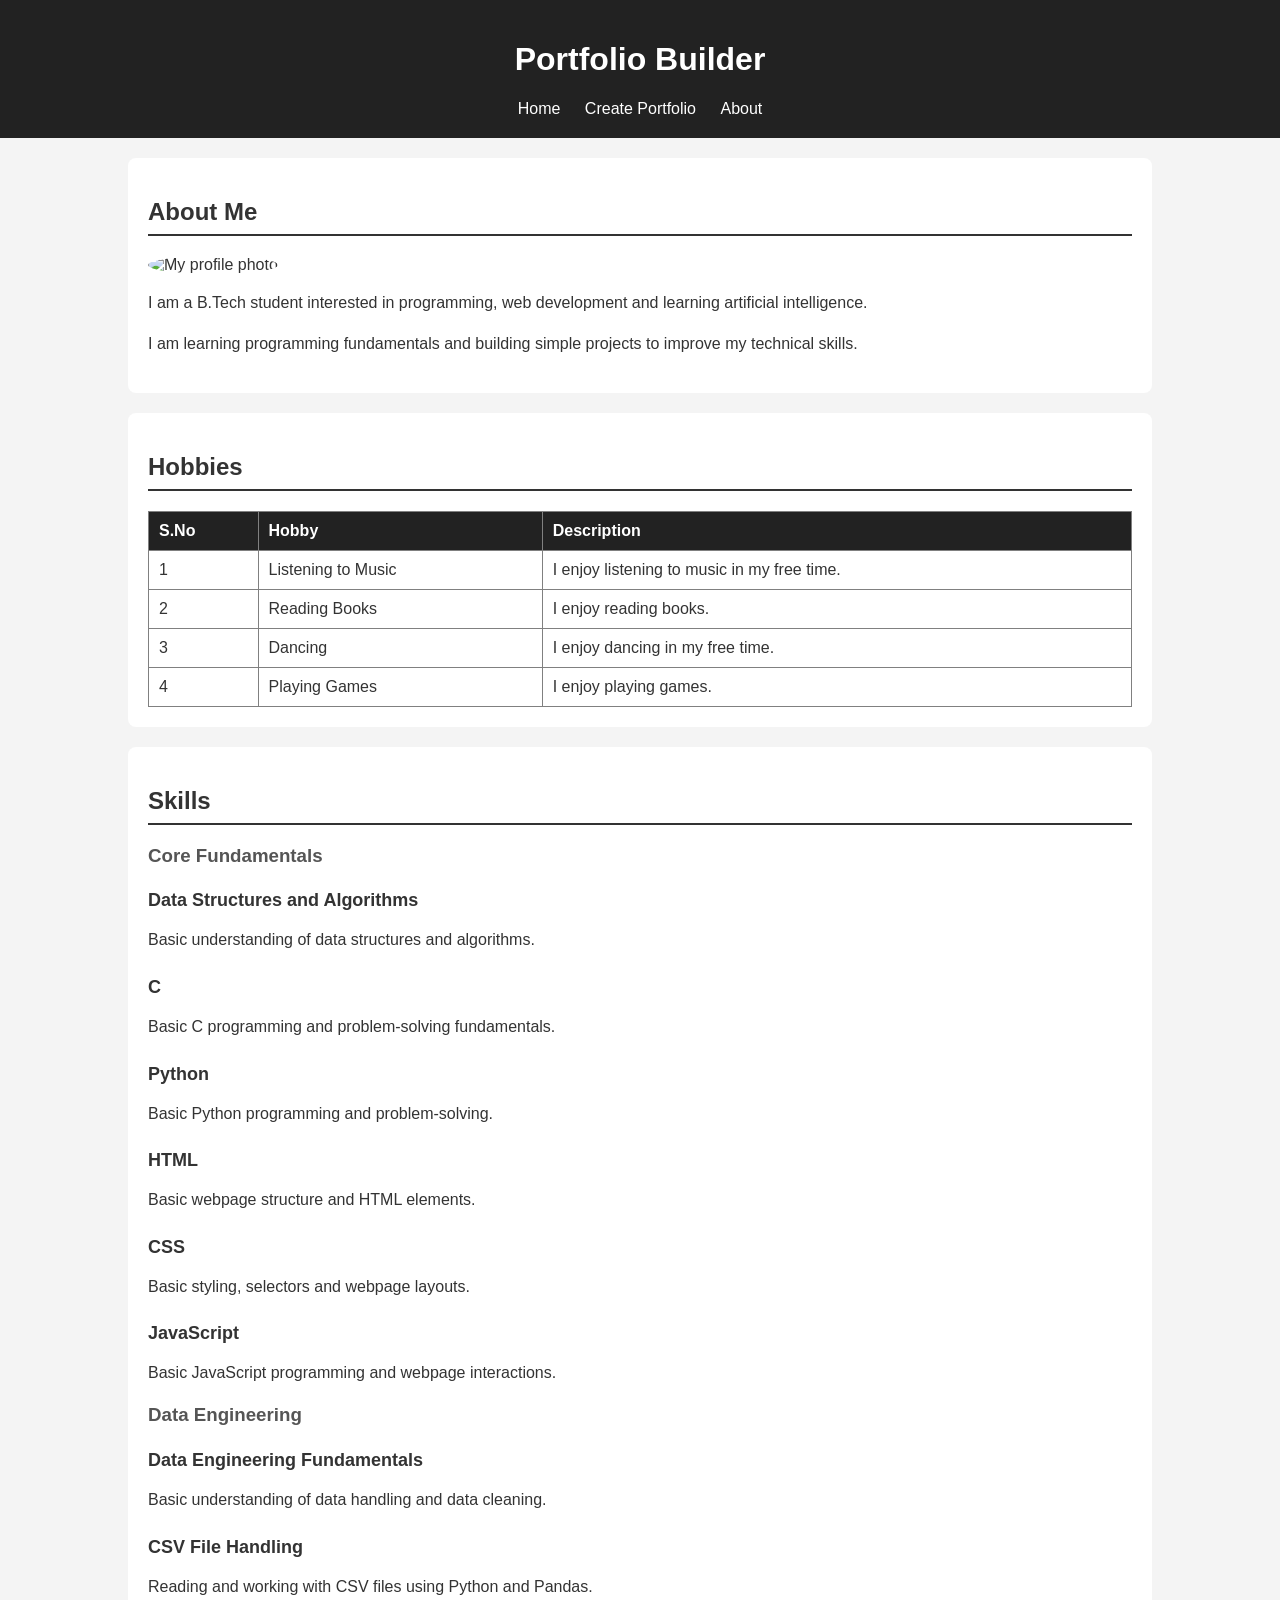
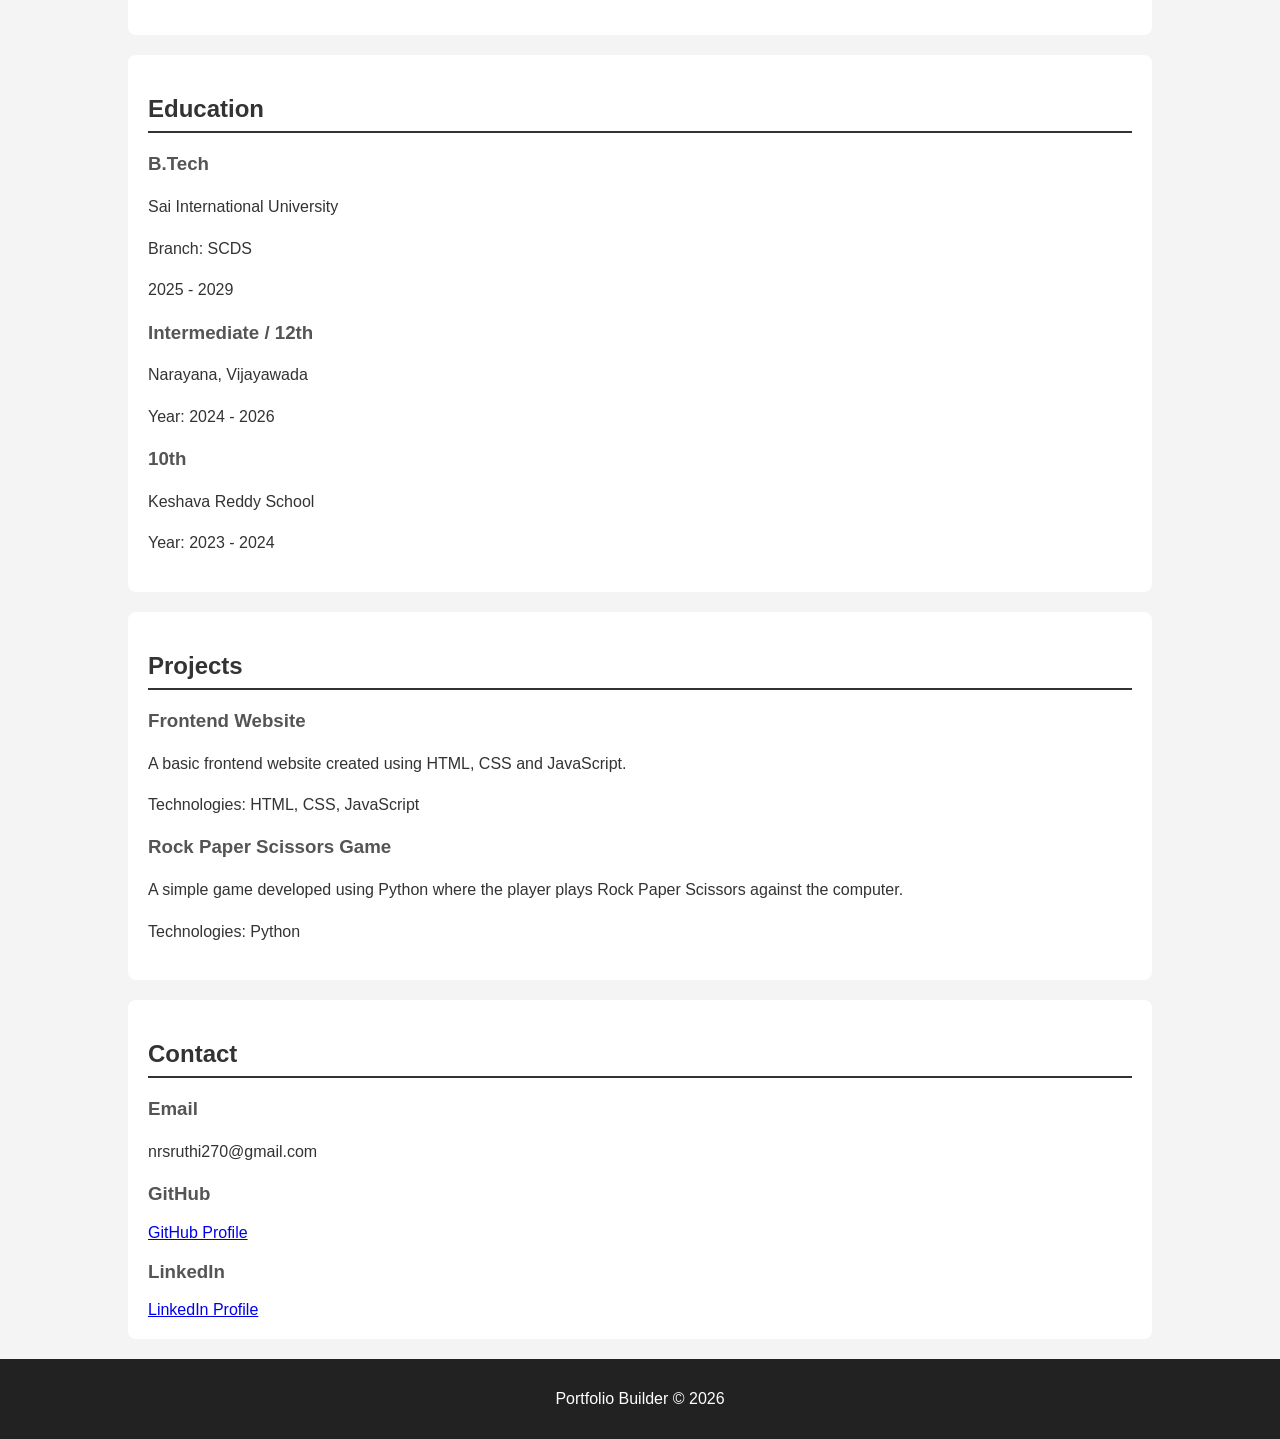
==== index.html @ aeab71cb "Add files via upload" ====
<!DOCTYPE html>
<html lang="en">

<head>

    <meta charset="UTF-8">
    <meta name="viewport" content="width=device-width, initial-scale=1.0">

    <title>Portfolio Builder</title>

    <link rel="stylesheet" href="por.css">

</head>

<body>

<header>

    <h1>Portfolio Builder</h1>

    <nav>
        <a href="index.html">Home</a>
        <a href="create.html">Create Portfolio</a>
        <a href="#">About</a>
    </nav>

</header>

<main>

    <section>

        <h2>About Me</h2>

        <img src="images/por.jpg" alt="My profile photo">

        <p>
            I am a B.Tech student interested in programming,
            web development and learning artificial intelligence.
        </p>

        <p>
            I am learning programming fundamentals and building
            simple projects to improve my technical skills.
        </p>

    </section>


    <section>

        <h2>Hobbies</h2>

        <table border="1">

            <tr>
                <th>S.No</th>
                <th>Hobby</th>
                <th>Description</th>
            </tr>

            <tr>
                <td>1</td>
                <td>Listening to Music</td>
                <td>I enjoy listening to music in my free time.</td>
            </tr>

            <tr>
                <td>2</td>
                <td>Reading Books</td>
                <td>I enjoy reading books.</td>
            </tr>

            <tr>
                <td>3</td>
                <td>Dancing</td>
                <td>I enjoy dancing in my free time.</td>
            </tr>

            <tr>
                <td>4</td>
                <td>Playing Games</td>
                <td>I enjoy playing games.</td>
            </tr>

        </table>

    </section>


    <section>

        <h2>Skills</h2>

        <h3>Core Fundamentals</h3>

        <h4>Data Structures and Algorithms</h4>
        <p>Basic understanding of data structures and algorithms.</p>

        <h4>C</h4>
        <p>Basic C programming and problem-solving fundamentals.</p>

        <h4>Python</h4>
        <p>Basic Python programming and problem-solving.</p>

        <h4>HTML</h4>
        <p>Basic webpage structure and HTML elements.</p>

        <h4>CSS</h4>
        <p>Basic styling, selectors and webpage layouts.</p>

        <h4>JavaScript</h4>
        <p>Basic JavaScript programming and webpage interactions.</p>

        <h3>Data Engineering</h3>

        <h4>Data Engineering Fundamentals</h4>
        <p>Basic understanding of data handling and data cleaning.</p>

        <h4>CSV File Handling</h4>
        <p>Reading and working with CSV files using Python and Pandas.</p>

    </section>


    <section>

        <h2>Education</h2>

        <h3>B.Tech</h3>
        <p>Sai International University</p>
        <p>Branch: SCDS</p>
        <p>2025 - 2029</p>

        <h3>Intermediate / 12th</h3>
        <p>Narayana, Vijayawada</p>
        <p>Year: 2024 - 2026</p>

        <h3>10th</h3>
        <p>Keshava Reddy School</p>
        <p>Year: 2023 - 2024</p>

    </section>


    <section>

        <h2>Projects</h2>

        <h3>Frontend Website</h3>

        <p>
            A basic frontend website created using HTML, CSS and JavaScript.
        </p>

        <p>Technologies: HTML, CSS, JavaScript</p>


        <h3>Rock Paper Scissors Game</h3>

        <p>
            A simple game developed using Python where the player
            plays Rock Paper Scissors against the computer.
        </p>

        <p>Technologies: Python</p>

    </section>


    <section>

        <h2>Contact</h2>

        <h3>Email</h3>
        <p>nrsruthi270@gmail.com</p>

        <h3>GitHub</h3>
        <a href="https://github.com/yourusername">GitHub Profile</a>

        <h3>LinkedIn</h3>
        <a href="https://www.linkedin.com/in/yourusername">
            LinkedIn Profile
        </a>

    </section>

</main>


<footer>

    <p>Portfolio Builder &copy; 2026</p>

</footer>

</body>

</html>
---- por.css ----
body {
    font-family: Arial, sans-serif;
    margin: 0;
    background-color: #f4f4f4;
    color: #333;
}

header {
    background-color: #222;
    color: white;
    padding: 20px;
    text-align: center;
}

nav {
    margin-top: 15px;
}

nav a {
    color: white;
    text-decoration: none;
    margin: 10px;
}

nav a:hover {
    text-decoration: underline;
}

main {
    width: 80%;
    margin: 20px auto;
}

section {
    background-color: white;
    padding: 20px;
    margin-bottom: 20px;
    border-radius: 8px;
}

h2 {
    color: #333;
    border-bottom: 2px solid #333;
    padding-bottom: 8px;
}

h3 {
    color: #555;
}

h4 {
    margin-bottom: 5px;
}

section h4 {
    font-size: 18px;
}

section p {
    line-height: 1.6;
}

table {
    width: 100%;
    border-collapse: collapse;
}

th, td {
    padding: 10px;
    text-align: left;
}

th {
    background-color: #222;
    color: white;
}

input, textarea {
    width: 100%;
    padding: 10px;
    margin-top: 5px;
    box-sizing: border-box;
}

textarea {
    height: 100px;
}

img {
    width: 150px;
    height: 150px;
    border-radius: 50%;
    object-fit: cover;
}

button {
    padding: 10px 20px;
    background-color: #222;
    color: white;
    border: none;
    border-radius: 5px;
    cursor: pointer;
}

button:hover {
    background-color: #555;
}

footer {
    background-color: #222;
    color: white;
    text-align: center;
    padding: 15px;
}
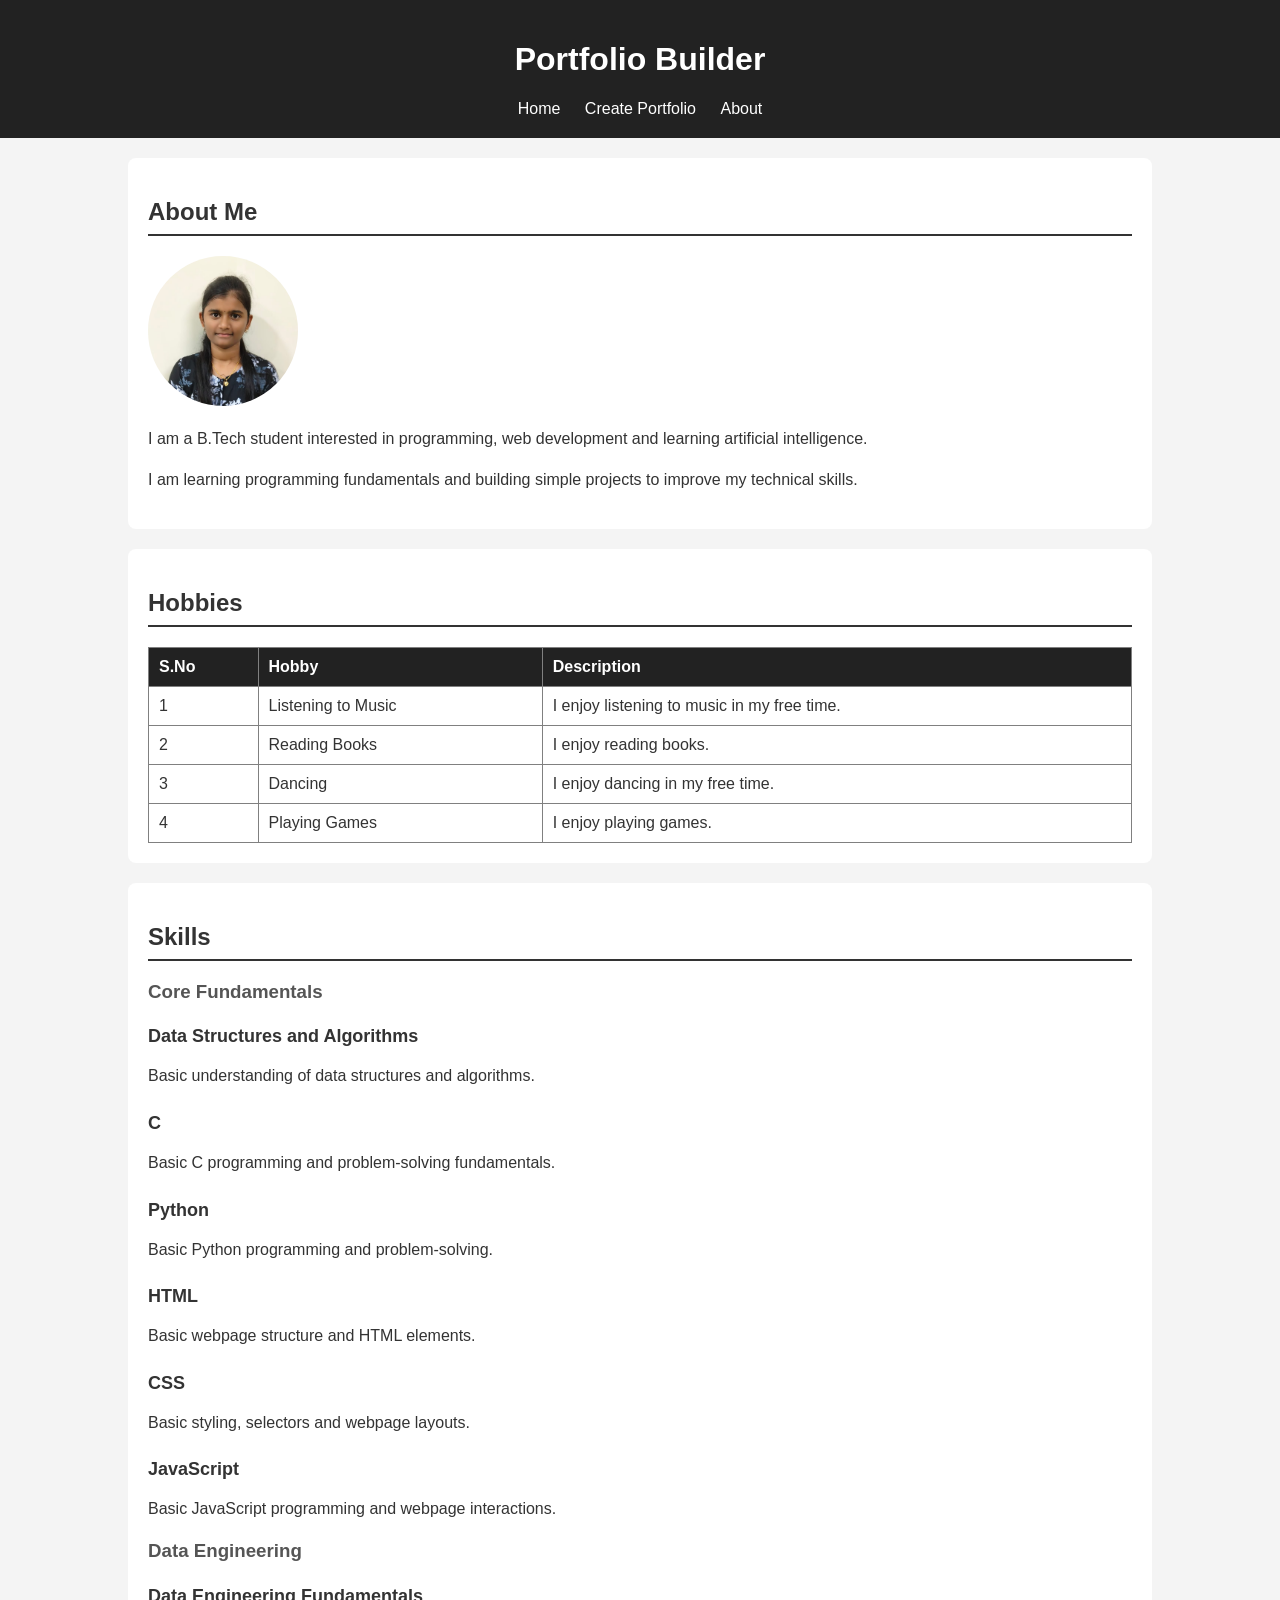
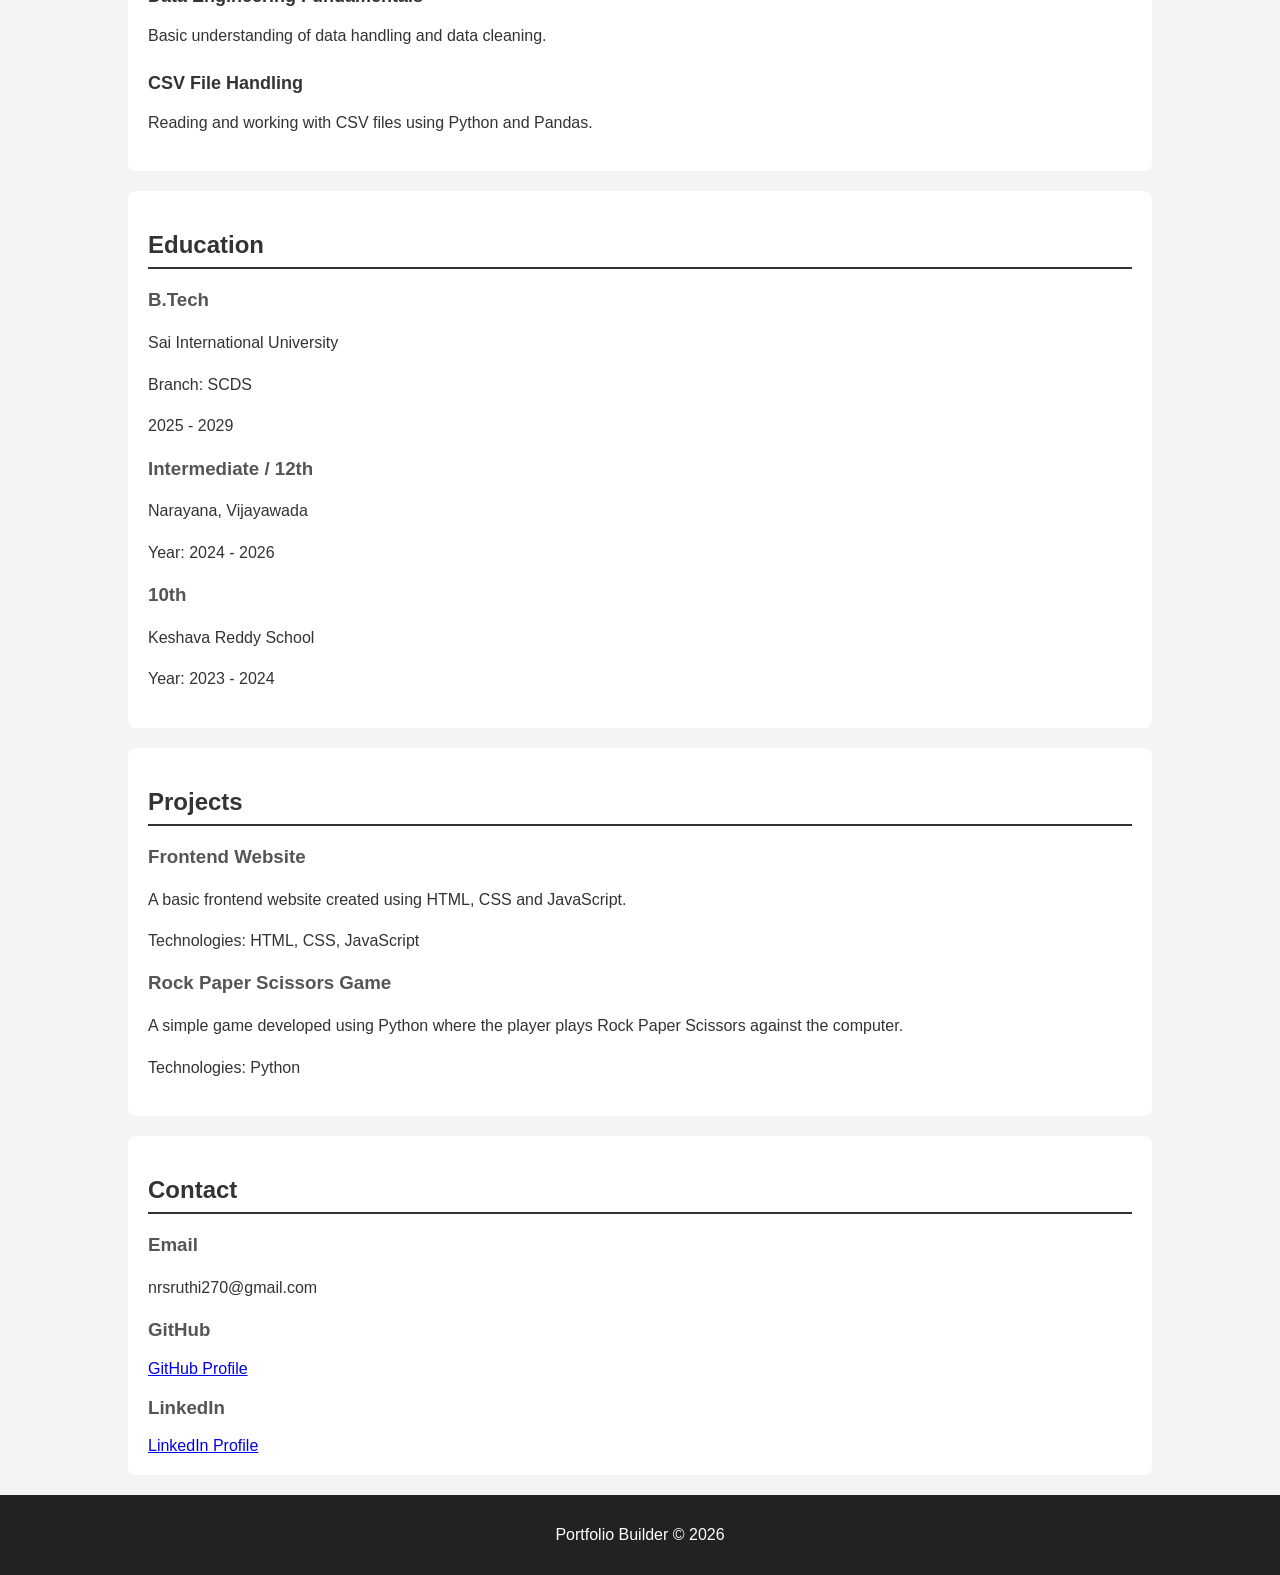
==== commit c9b434f9: "Fix HTML encoding issues in index.html" ====
--- a/index.html
+++ b/index.html
@@ -32,7 +32,7 @@
 
         <h2>About Me</h2>
 
-        <img src="images/por.jpg" alt="My profile photo">
+        <img src="por.jpg" alt="My profile photo">
 
         <p>
             I am a B.Tech student interested in programming,
@@ -196,4 +196,4 @@
 
 </body>
 
-</html>+</html>
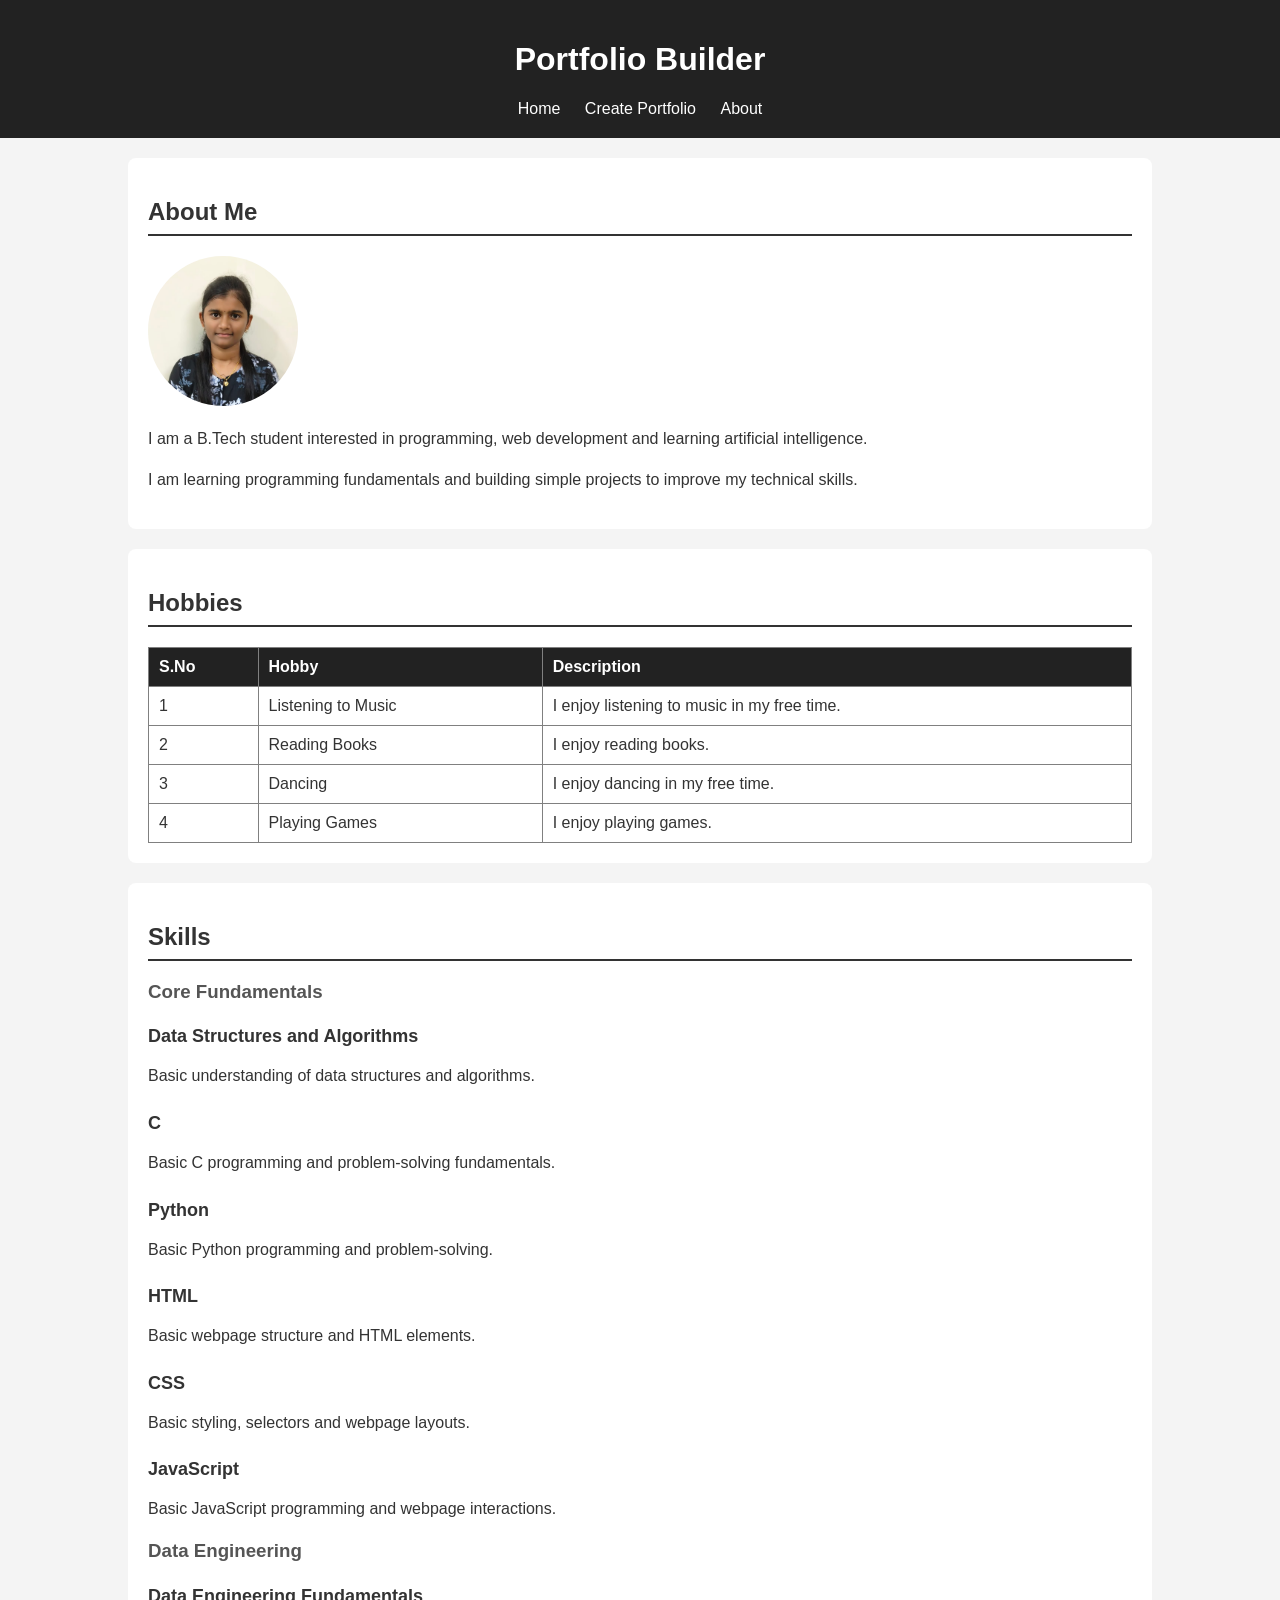
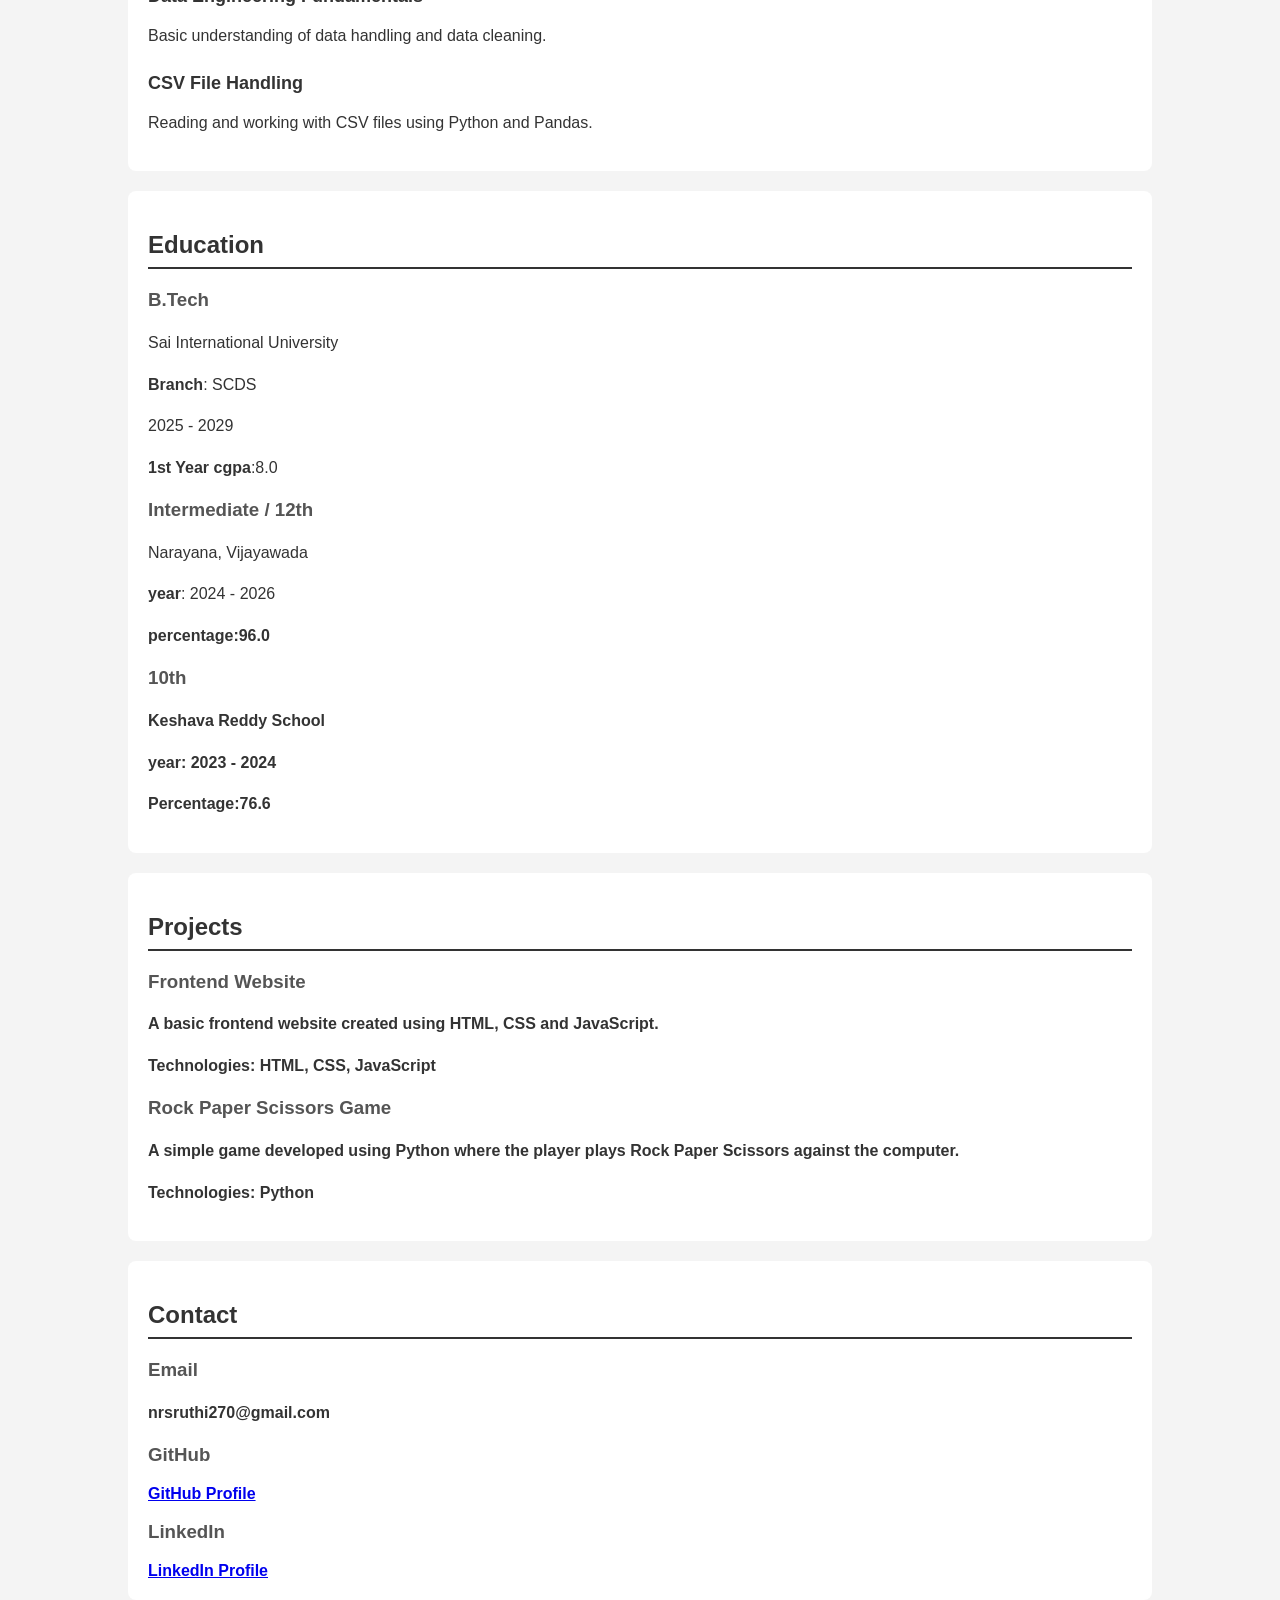
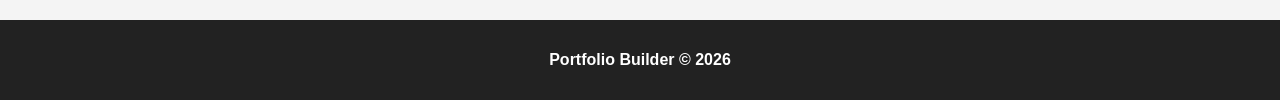
==== commit 5809eac9: "Revise index.html for portfolio content and structure Updated the HTML structure and content of the " ====
--- a/index.html
+++ b/index.html
@@ -129,16 +129,19 @@
 
         <h3>B.Tech</h3>
         <p>Sai International University</p>
-        <p>Branch: SCDS</p>
+        <p><b>Branch</b>: SCDS</p>
         <p>2025 - 2029</p>
+        <p><b>1st Year cgpa</b>:8.0</p>
 
         <h3>Intermediate / 12th</h3>
         <p>Narayana, Vijayawada</p>
-        <p>Year: 2024 - 2026</p>
+        <p><b>year</b>: 2024 - 2026</p>
+        <p><b>percentage<b/>:96.0</p>
 
         <h3>10th</h3>
         <p>Keshava Reddy School</p>
-        <p>Year: 2023 - 2024</p>
+        <p><b>year</b>: 2023 - 2024</p>
+        <p><b>Percentage<b/>:76.6</p>
 
     </section>
 
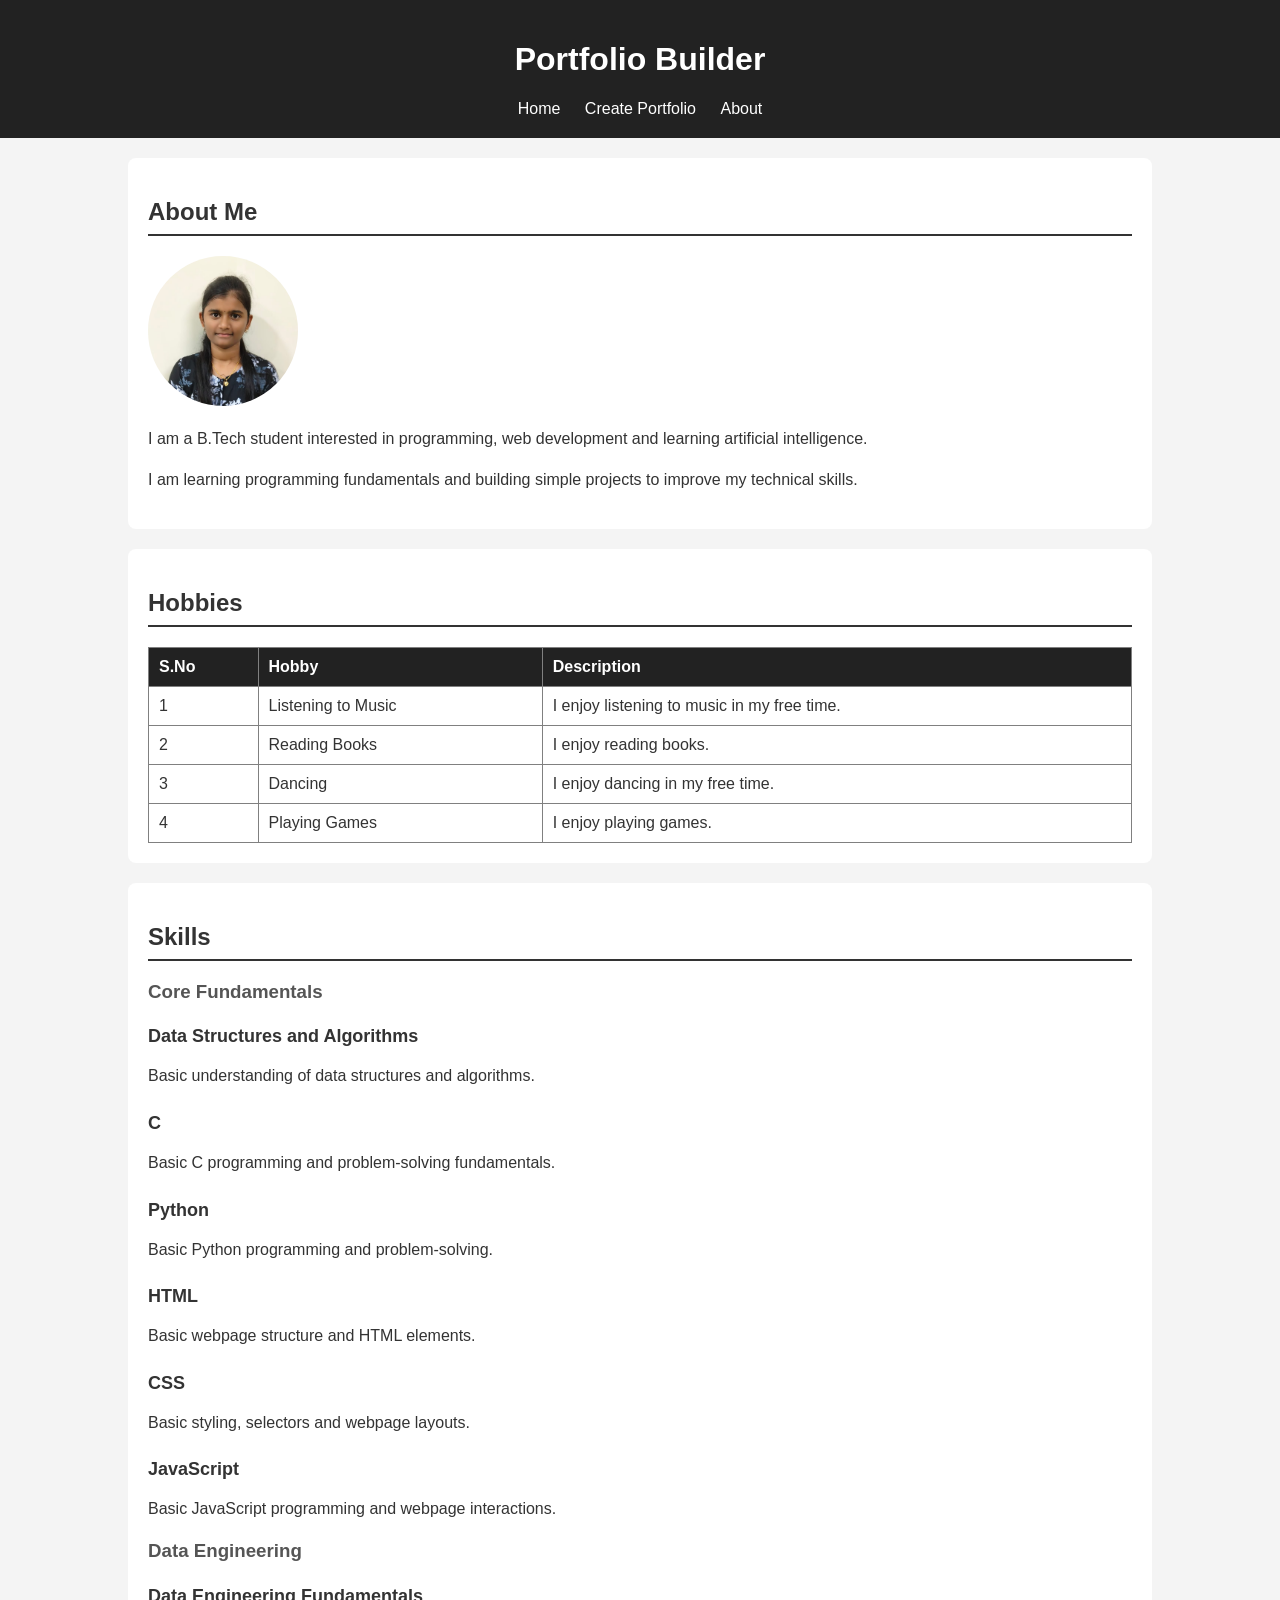
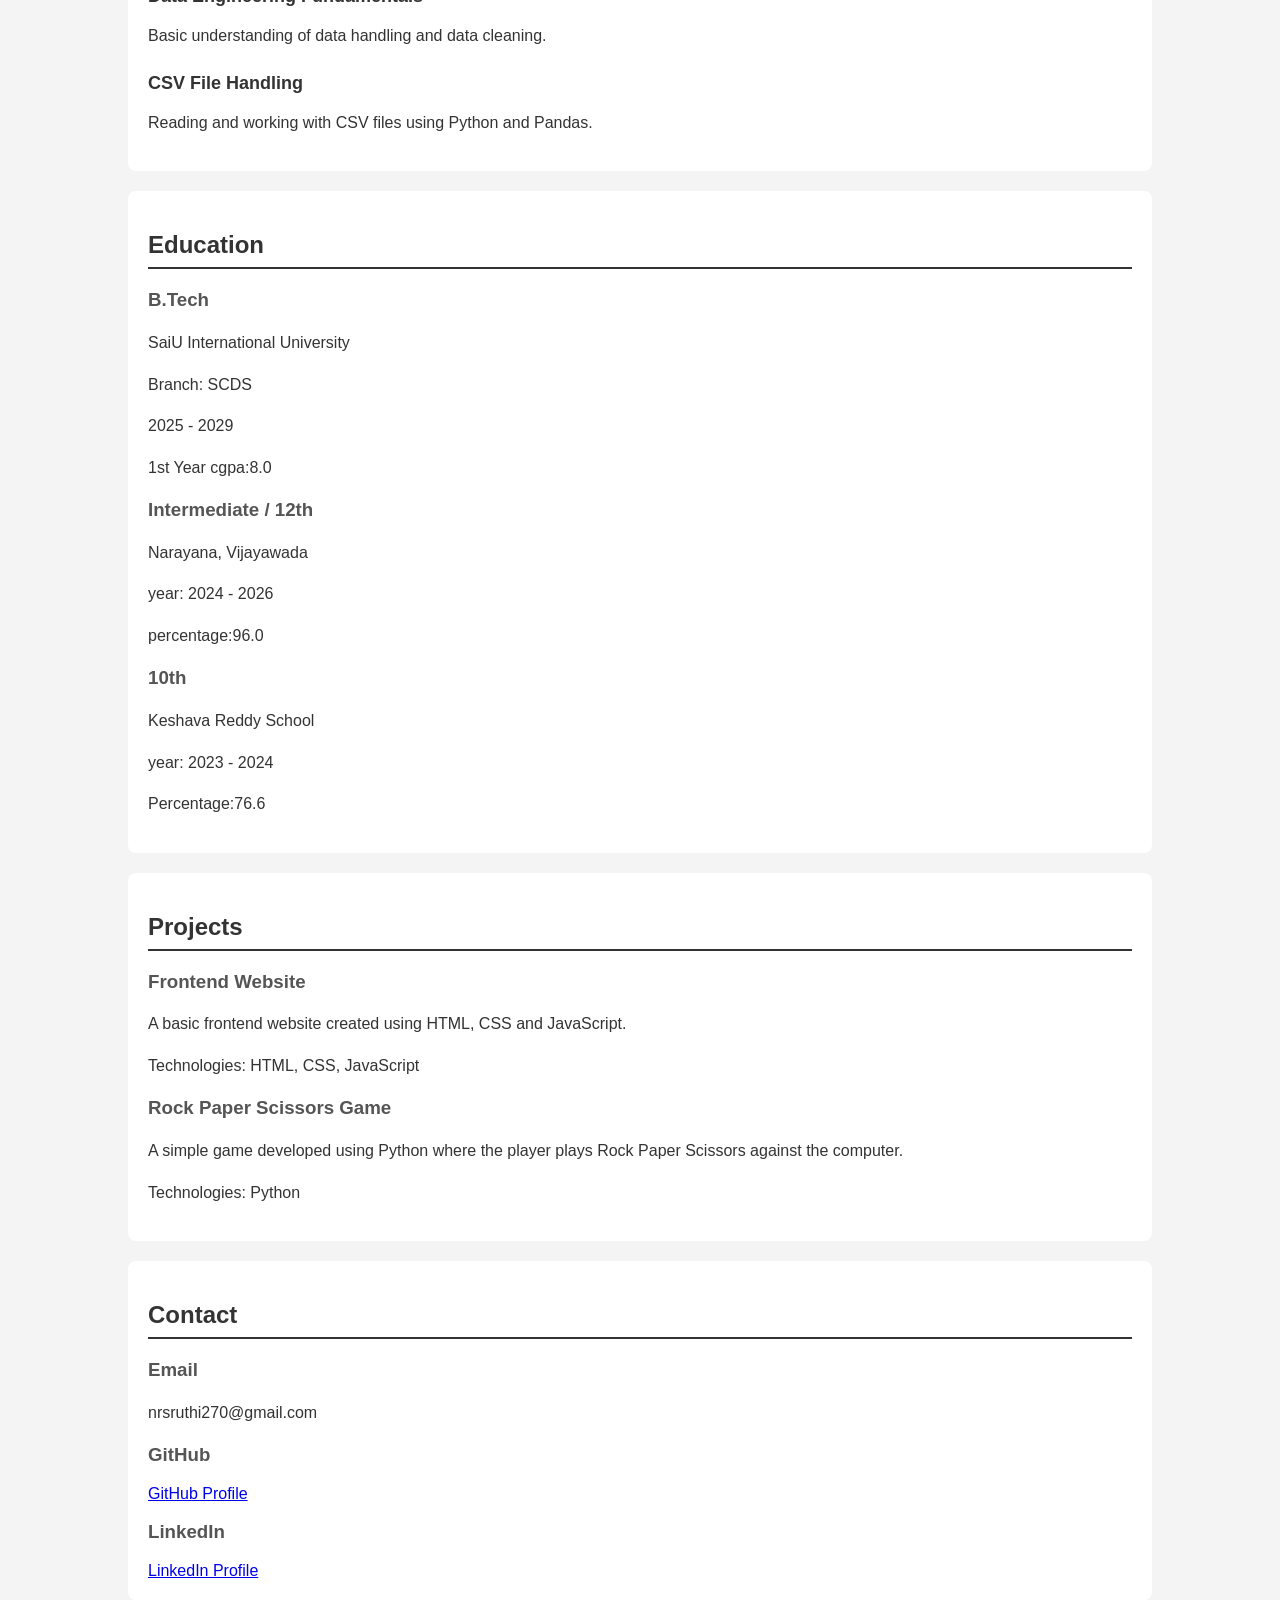
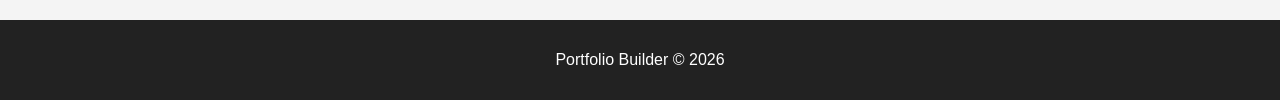
==== commit a2ed6692: "Fix HTML entity encoding in index.html" ====
--- a/index.html
+++ b/index.html
@@ -128,20 +128,20 @@
         <h2>Education</h2>
 
         <h3>B.Tech</h3>
-        <p>Sai International University</p>
-        <p><b>Branch</b>: SCDS</p>
+        <p>SaiU International University</p>
+        <p>Branch: SCDS</p>
         <p>2025 - 2029</p>
-        <p><b>1st Year cgpa</b>:8.0</p>
+        <p>1st Year cgpa:8.0</p>
 
         <h3>Intermediate / 12th</h3>
         <p>Narayana, Vijayawada</p>
-        <p><b>year</b>: 2024 - 2026</p>
-        <p><b>percentage<b/>:96.0</p>
+        <p>year: 2024 - 2026</p>
+        <p>percentage:96.0</p>
 
         <h3>10th</h3>
         <p>Keshava Reddy School</p>
-        <p><b>year</b>: 2023 - 2024</p>
-        <p><b>Percentage<b/>:76.6</p>
+        <p>year: 2023 - 2024</p>
+        <p>Percentage:76.6</p>
 
     </section>
 
